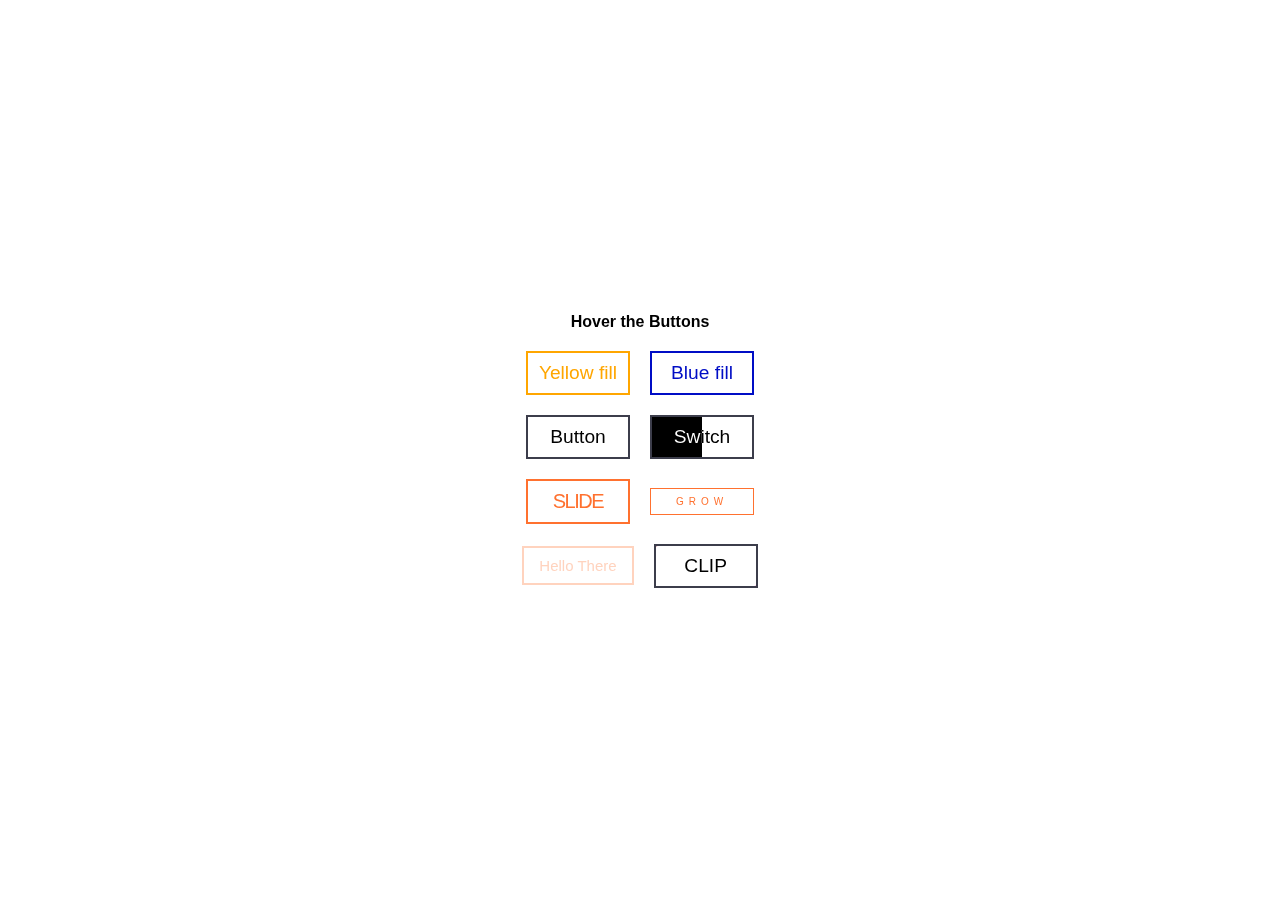
==== Index.html @ f3dc7085 "changed names" ====
<!DOCTYPE html>
<html lang="en">
  <head>
    <meta charset="UTF-8" />
    <meta name="viewport" content="width=device-width, initial-scale=1.0" />
    <title>Document</title>
    <link rel="stylesheet" href="Index.css" />
  </head>
  <body>
    <div><h4>Hover the Buttons</h4></div>
    <div class="flexcontainer">
      <a class="yellow" href="#">Yellow fill</a>
      <a class="blue" href="#">Blue fill</a>
    </div>
    <div class="flexcontainer">
      <a class="plus" href="#">Button</a>
      <a class="switch" href="#">Switch</a>
    </div>
    <div class="flexcontainer">
      <a class="Enlarge" href="#">SLIDE</a>
      <a class="Smaller" href="#">GROW</a>
    </div>
    <div class="flexcontainer">
      <a class="Curtain" href="#">Hello There</a>
      <a class="Curtains" href="#">CLIP</a>
    </div>

    <script></script>
  </body>
</html>
---- Index.css ----
* {
  margin: 0;
}

body {
  display: flex;
  flex-direction: column;
  justify-content: center;
  align-items: center;
  height: 100vh;
  gap: 20px;
  font-family: sans-serif;
  margin: 0;
}
.flexcontainer {
  display: flex;
  justify-content: center;
  align-items: center;
  gap: 20px;
}

.yellow {
  display: flex;
  text-decoration: none;
  border: solid 2px rgb(255, 166, 0);
  color: rgb(255, 166, 0);
  height: 40px;
  width: 100px;
  justify-content: center;
  align-items: center;
  position: relative;
  overflow: hidden;
  font-family: sans-serif;
  font-size: 1.2rem;
}

.yellow:before {
  content: "";
  position: absolute;
  height: 100%;
  width: 100%;
  z-index: -1;
  transform-origin: bottom left;
  transform: rotate(-90deg);
  background-color: rgb(255, 240, 36);
  transition: transform 0.5s ease-in-out;
}

.yellow:hover:before {
  transform: rotate(0deg);
}

.blue {
  display: flex;
  text-decoration: none;
  border: solid 2px rgb(0, 13, 197);
  color: rgb(0, 13, 197);
  height: 40px;
  width: 100px;
  justify-content: center;
  align-items: center;
  position: relative;
  overflow: hidden;
  font-family: sans-serif;
  font-size: 1.2rem;
}

.blue:before {
  content: "";
  position: absolute;
  height: 100%;
  width: 100%;
  z-index: -1;
  transform: translate(100px);
  background-color: rgb(119, 194, 255);
  transition: transform 0.3s ease-out;
}

.blue:hover:before {
  transform: translate(0);
  scale: 1.2;
}
.blue:hover {
  scale: 1.1;
}

.plus {
  display: flex;
  text-decoration: none;
  border: solid 2px rgb(60, 61, 75);
  color: black;
  height: 40px;
  width: 100px;
  justify-content: center;
  align-items: center;
  position: relative;
  overflow: hidden;
  font-family: sans-serif;
  font-size: 1.2rem;
  transition: all 0.5s;
}

.plus:before {
  content: "";
  position: absolute;
  background-color: black;
  height: 100%;
  width: 100%;
  transform: rotateX(90deg);
  transition: all 0.5s;
  z-index: -1;
}

.plus:hover:before {
  transform: rotateX(0);
}

.plus:after {
  content: "";
  position: absolute;
  background-color: black;
  height: 100%;
  width: 100%;
  transform: rotateY(90deg);
  transition: all 0.5s;
  z-index: -1;
}

.plus:hover:after {
  transform: rotateY(0);
}

.plus:hover {
  color: white;
}

/* 
Make this switch between black/white text -> smother transition, not use webkit*/
.switch {
  display: flex;
  text-decoration: none;
  border: solid 2px rgb(60, 61, 75);
  height: 40px;
  width: 100px;
  justify-content: center;
  align-items: center;
  position: relative;
  overflow: hidden;
  font-family: sans-serif;
  font-size: 1.2rem;
  transition: all 0.5s;
  background: linear-gradient(to right, #ffffff 50%, #000000 50%);
  background-clip: text;
  -webkit-background-clip: text;
  -webkit-text-fill-color: transparent;
}

.switch:before {
  content: "";
  position: absolute;
  background-color: rgb(0, 0, 0);
  height: 100%;
  width: 50%;
  top: 0;
  left: 0;
  transform: rotateY(0deg);
  transition: all 0.5s;
  z-index: -1;
  transform-origin: 100% 50%;
  color: white;
}

.switch:hover:before {
  transform: rotateY(180deg);
}

.switch:hover {
  background: linear-gradient(to right, #000000 50%, #ffffff 50%);
  background-clip: text;
  -webkit-background-clip: text;
  -webkit-text-fill-color: transparent;
}

.Enlarge {
  text-decoration: none;
  color: rgb(255, 113, 47);
  border: solid 2px rgb(255, 113, 47);
  position: relative;
  font-family: sans-serif;
  padding: 9px 25px;
  font-size: 20px;
  font-weight: 300;
  letter-spacing: -1.5px;
  transition: all 1s;
}

.Enlarge:hover {
  /* font-weight: 600; */
  letter-spacing: 5px;
}

.Smaller {
  text-decoration: none;
  color: rgb(255, 113, 47);
  border: solid 1px rgb(255, 113, 47);
  position: relative;
  font-family: sans-serif;
  padding: 7px 25px;
  font-size: 10px;
  font-weight: 300;
  letter-spacing: 5px;
  transition: all 0.3s;
}

.Smaller:hover {
  font-size: 20px;
  letter-spacing: 2px;
  padding: 6px 25px;
  border: solid 2px rgb(255, 113, 47);
  /* transform: scale(1.2); */
}

.Curtain {
  text-decoration: none;
  color: rgb(255, 211, 190);
  border: solid 2px rgb(255, 211, 190);
  position: relative;
  font-family: sans-serif;
  padding: 9px 15px;
  font-size: 15px;
  font-weight: 300;
  transition: all 1s;
  overflow: hidden;
}

.Curtain:before {
  content: "General Kenobi";
  position: absolute;
  display: flex;
  justify-content: center;
  align-items: center;
  top: 0;
  left: 0;
  height: 100%;
  width: 100%;
  background-color: rgb(58, 136, 150);
  transform: translateY(-100%);
  transition: all 0.5s;
}

.Curtain:hover::before {
  transform: translateY(0%);
}

.Curtains {
  display: flex;
  text-decoration: none;
  border: solid 2px rgb(60, 61, 75);
  color: black;
  height: 40px;
  width: 100px;
  justify-content: center;
  align-items: center;
  position: relative;
  overflow: hidden;
  font-family: sans-serif;
  font-size: 1.2rem;
  transition: all 0.3s;
}

.Curtains:before {
  content: "";
  position: absolute;
  background-color: rgb(167, 47, 71);
  bottom: 0;
  left: -100px;
  height: 100%;
  width: 150%;
  transform: rotate(-21.5deg);
  transform-origin: bottom left;
  transition: all 0.3s;
  z-index: -1;
}

.Curtains::after {
  content: "";
  position: absolute;
  background-color: rgb(255, 127, 206);
  top: 0;
  right: -100px;
  height: 100%;
  width: 150%;
  transform: rotate(-21.5deg);
  transform-origin: top right;
  transition: all 0.3s;
  z-index: -1;
}

.Curtains:hover:before {
  left: 0px;
}

.Curtains:hover:after {
  right: 0px;
}

.Curtains:hover {
  color: white;
  border: solid 2px rgb(255, 242, 242);
}
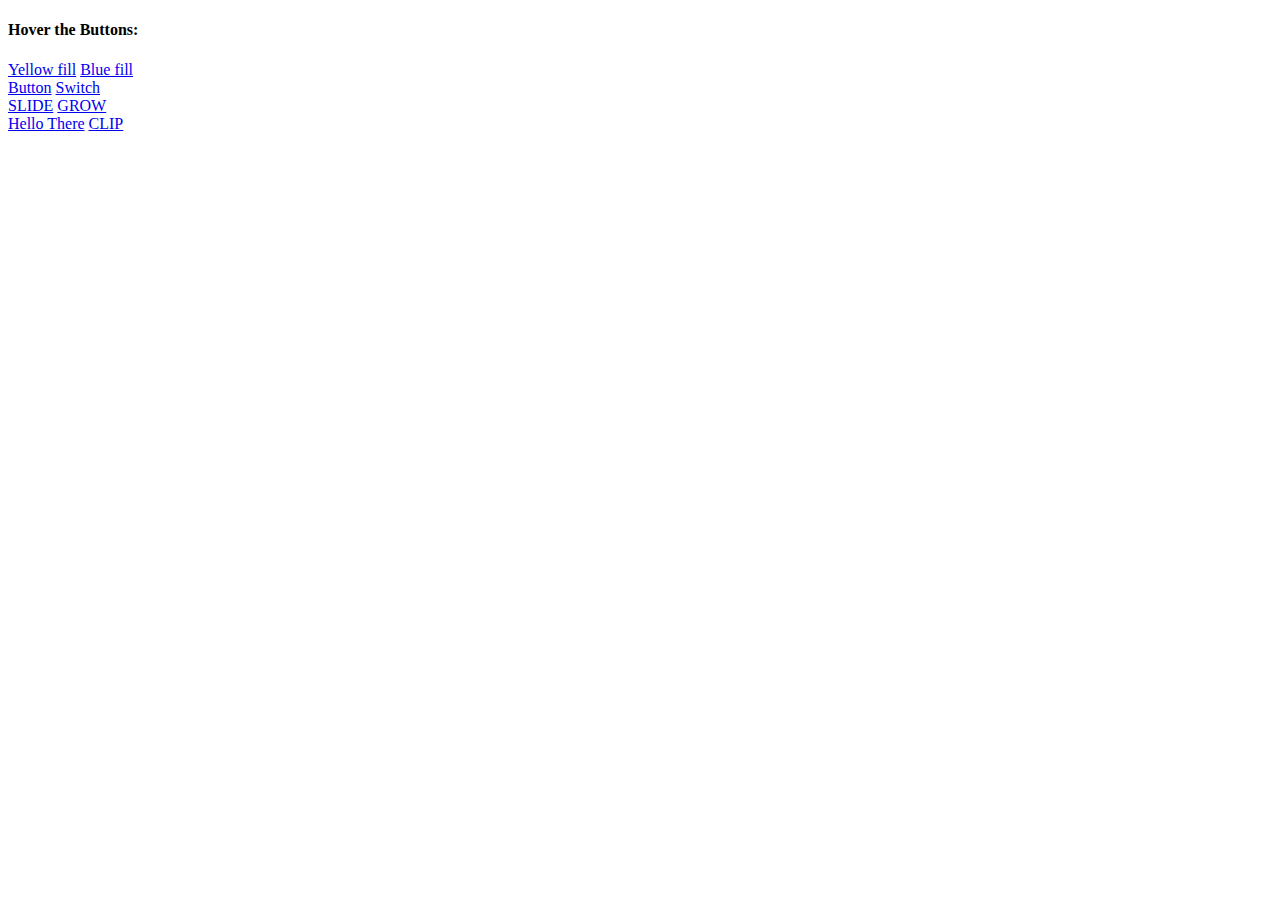
==== commit 1bf5ad7a: "fixed names" ====
--- a/Index.html
+++ b/Index.html
@@ -4,10 +4,10 @@
     <meta charset="UTF-8" />
     <meta name="viewport" content="width=device-width, initial-scale=1.0" />
     <title>Document</title>
-    <link rel="stylesheet" href="Index.css" />
+    <link rel="stylesheet" href="index.css" />
   </head>
   <body>
-    <div><h4>Hover the Buttons</h4></div>
+    <div><h4>Hover the Buttons:</h4></div>
     <div class="flexcontainer">
       <a class="yellow" href="#">Yellow fill</a>
       <a class="blue" href="#">Blue fill</a>
